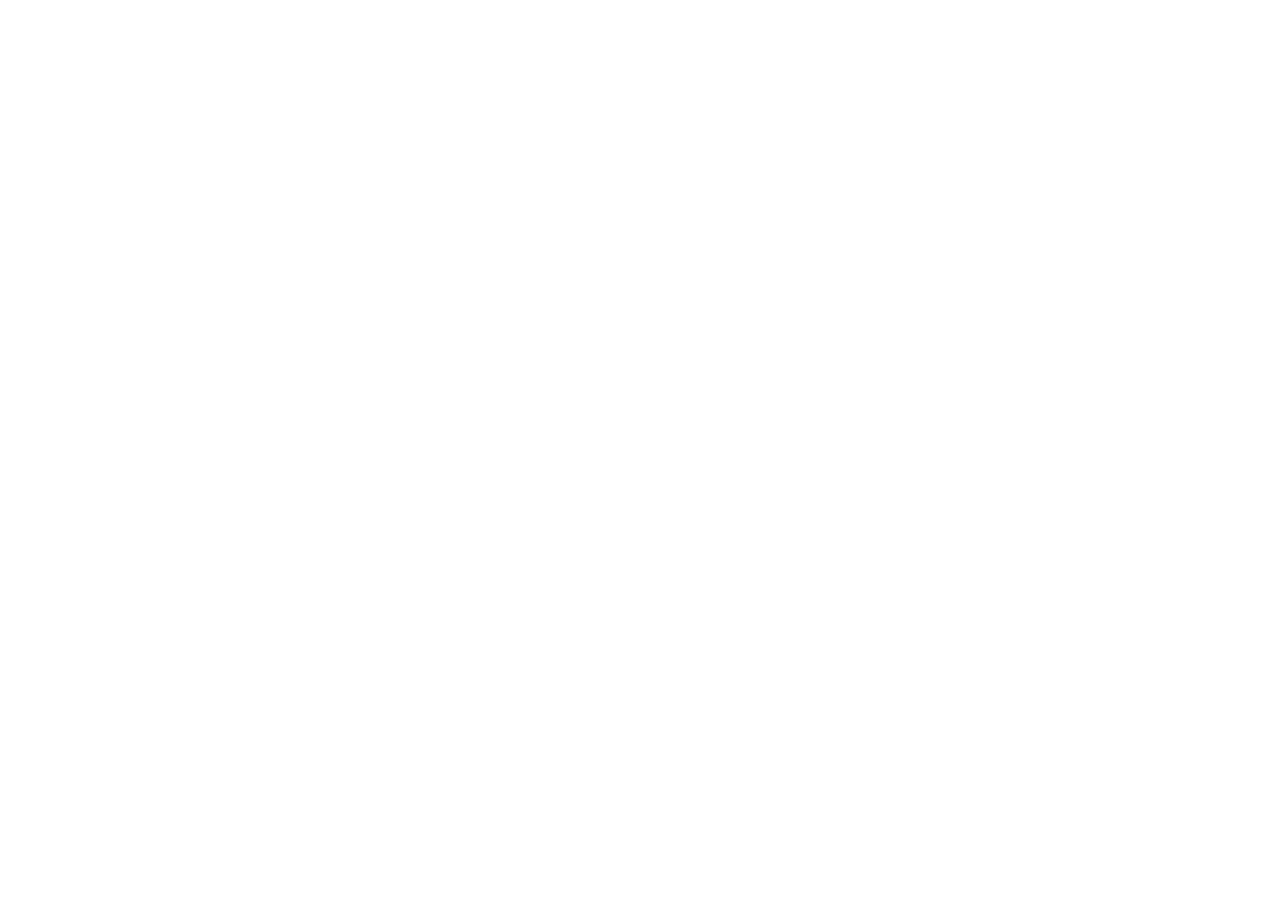
==== index.html @ 6e7ad574 "Inicio" ====
<!DOCTYPE html>
<html lang="en">
<head>
    <meta charset="UTF-8">
    <meta name="viewport" content="width=device-width, initial-scale=1.0">
    <meta http-equiv="X-UA-Compatible" content="ie=edge">
    <title>Floreria Pro</title>
    <link rel="stylesheet" href="estilos.css">
</head>
<body>
    
</body>
</html>
---- estilos.css ----
*, *::before, *::after{
    box-sizing: border-box;
}
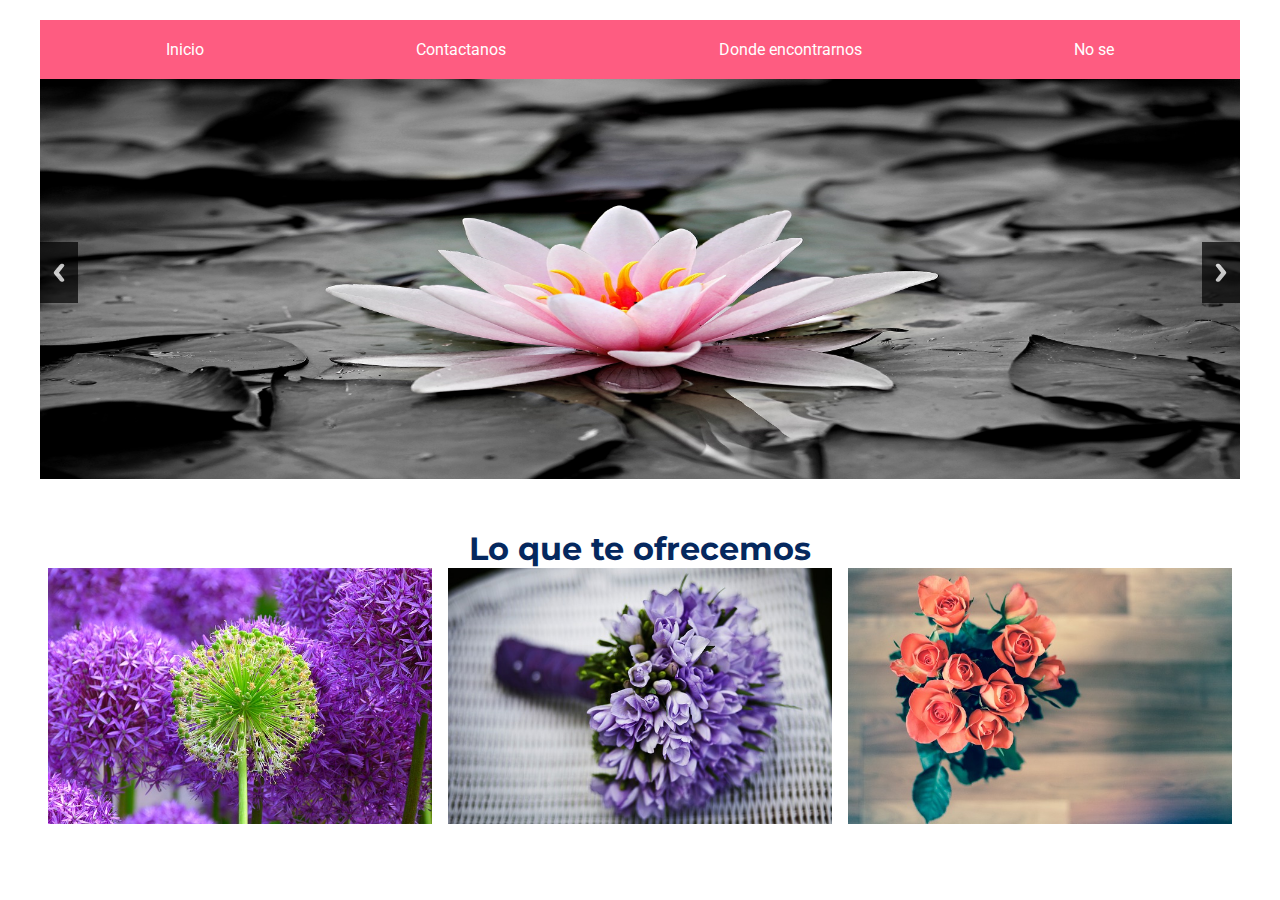
==== commit aaf19d42: "slide listo" ====
--- a/index.html
+++ b/index.html
@@ -5,9 +5,89 @@
     <meta name="viewport" content="width=device-width, initial-scale=1.0">
     <meta http-equiv="X-UA-Compatible" content="ie=edge">
     <title>Floreria Pro</title>
-    <link rel="stylesheet" href="estilos.css">
+    <link rel="stylesheet" href="./css/estilos.css">
+    <link rel="stylesheet" href="./css/responsiveslides.css">
+  <link rel="stylesheet" href="./css/demo.css">
+  <link href="https://fonts.googleapis.com/css?family=Montserrat|Roboto&display=swap" rel="stylesheet"> 
+  <script src="http://ajax.googleapis.com/ajax/libs/jquery/3.0.0/jquery.min.js"></script>
+  <script src="./js/responsiveslides.min.js"></script>
+  <script>
+    // You can also use "$(window).load(function() {"
+    $(function () {
+
+      // Slideshow 4
+      $("#slider4").responsiveSlides({
+        auto: false,
+        pager: false,
+        nav: true,
+        speed: 500,
+        maxwidth: 1200,
+        namespace: "callbacks",
+        before: function () {
+          $('.events').append("<li>before event fired.</li>");
+        },
+        after: function () {
+          $('.events').append("<li>after event fired.</li>");
+        }
+      });
+
+    });
+  </script>
+
 </head>
 <body>
+
+
+    <nav class="mi-menu">
+        <ul>
+            <li><a href="#"> Inicio </a></li>
+            <li><a href="#">Contactanos</a></li>
+            <li><a href="#">Donde encontrarnos</a></li>
+            <li><a href="#">No se</a></li>
+        </ul>
+    </nav>
+
+
+    <section class="slide-section">
+    <!-- Slideshow 4 -->
+        <div class="callbacks_container">
+            <ul class="rslides" id="slider4">
+            <li>
+                <img src="./images/1.jpg" alt="">
+                
+            </li>
+            <li>
+                <img src="./images/2.jpg" alt="">
+                
+            </li>
+            <li>
+                <img src="./images/3.jpg" alt="">
+                
+            </li>
+            </ul>
+        </div>
+
+    </section>
+
+    <section class="ofertas">
+        <h1>Lo que te ofrecemos</h1>
+        <div>
+            <figure>
+                <img src="./images/ofertas1.jpg" alt="rosados">
+            </figure>
+            <figure>
+                <img src="./images/ofertas2.jpg" alt="rosados2">
+            </figure>
+
+            <figure>
+                    <img src="./images/ofertas3.jpg" alt="rosados3">
+            </figure>
+        </div>
+
+    </section>
+
+    
+
     
 </body>
 </html>--- a/css/estilos.css
+++ b/css/estilos.css
@@ -0,0 +1,79 @@
+*, *::before, *::after{
+    box-sizing: border-box;
+}
+
+body{
+    max-width: 1200px;
+
+    padding: 0px;
+
+    font-family: 'Roboto', sans-serif;
+
+    
+
+
+
+}
+h1,h2,h3{
+    font-family: 'Montserrat', sans-serif;
+    color:#05285e;
+    text-align: center;
+    font-size: 2em;
+}
+
+nav.mi-menu{
+   max-width: 1200px; 
+   margin: auto;
+}
+
+nav.mi-menu ul{
+    margin: 0;
+    padding: 20px;
+    list-style: none;
+    display: flex;
+    flex-direction: row;
+    flex-wrap: nowrap;
+    justify-content: space-around;
+    background-color: #fe5c81;
+    color: white;
+    
+}
+
+nav.mi-menu a{
+    padding: 20px;
+    transition: 1s;
+    
+}
+
+nav.mi-menu a:hover{
+    background: white;
+    color: #05285e;;
+    border: 2px solid #05285e;
+}
+
+
+section.slide-section{
+    max-width: 1200px;
+    margin: auto;
+}
+
+section.ofertas{
+    max-width: 1200px;
+    margin:auto;
+    margin-top: 20px;
+}
+
+section.ofertas img{
+    width: 100%;
+}
+
+section.ofertas figure{
+    width: 32%;
+}
+section.ofertas div{
+    display: flex;
+    flex-direction: row;
+    flex-wrap: nowrap;
+    justify-content: space-around;
+}
+
--- a/css/responsiveslides.css
+++ b/css/responsiveslides.css
@@ -0,0 +1,33 @@
+/*! http://responsiveslides.com v1.55 by @viljamis */
+
+.rslides {
+  position: relative;
+  list-style: none;
+  overflow: hidden;
+  width: 100%;
+  padding: 0;
+  margin: 0;
+  }
+
+.rslides li {
+  -webkit-backface-visibility: hidden;
+  position: absolute;
+  display: none;
+  width: 100%;
+  left: 0;
+  top: 0;
+  }
+
+.rslides li:first-child {
+  position: relative;
+  display: block;
+  float: left;
+  }
+
+.rslides img {
+  display: block;
+  height: auto;
+  float: left;
+  width: 100%;
+  border: 0;
+  }
--- a/css/demo.css
+++ b/css/demo.css
@@ -0,0 +1,221 @@
+* {
+  margin: 0;
+  padding: 0;
+}
+
+
+body {
+  
+  
+  margin: 20px auto 0;
+
+
+  
+  }
+
+
+
+
+#wrapper {
+  padding: 20px;
+  }
+
+p,h3,h4,pre {
+  text-align: left;
+  max-width: 540px;
+  margin: 0 auto 20px;
+  }
+
+.rslides {
+  margin: 0 auto 40px;
+  }
+
+#slider2,
+#slider3 {
+  box-shadow: none;
+  -moz-box-shadow: none;
+  -webkit-box-shadow: none;
+  margin: 0 auto;
+  }
+
+.rslides_tabs {
+  list-style: none;
+  padding: 0;
+  background: rgba(0,0,0,.25);
+  box-shadow: 0 0 1px rgba(255,255,255,.3), inset 0 0 5px rgba(0,0,0,1.0);
+  -moz-box-shadow: 0 0 1px rgba(255,255,255,.3), inset 0 0 5px rgba(0,0,0,1.0);
+  -webkit-box-shadow: 0 0 1px rgba(255,255,255,.3), inset 0 0 5px rgba(0,0,0,1.0);
+  font-size: 18px;
+  list-style: none;
+  margin: 0 auto 50px;
+  max-width: 540px;
+  padding: 10px 0;
+  text-align: center;
+  width: 100%;
+  }
+
+.rslides_tabs li {
+  display: inline;
+  float: none;
+  margin-right: 1px;
+  }
+
+.rslides_tabs a {
+  width: auto;
+  line-height: 20px;
+  padding: 9px 20px;
+  height: auto;
+  background: transparent;
+  display: inline;
+  }
+
+.rslides_tabs li:first-child {
+  margin-left: 0;
+  }
+
+.rslides_tabs .rslides_here a {
+  background: rgba(255,255,255,.1);
+  color: #fff;
+  font-weight: bold;
+  }
+
+a {
+  color: #fff;
+  text-decoration: none;
+  }
+
+#download {
+  background: #333;
+  background: rgba(255,255,255,.1);
+  border: 1px solid rgba(255,255,255,.1);
+  border-radius: 5px;
+  -moz-border-radius: 5px;
+  -webkit-border-radius: 5px;
+  display: block;
+  font-size: 20px;
+  font-weight: bold;
+  margin: 60px auto;
+  max-width: 500px;
+  padding: 20px;
+  }
+
+#download:hover {
+  background: rgba(255,255,255,.15);
+  }
+
+.footer {
+  font-size: 11px;
+  }
+
+/* Callback example */
+
+h3 {
+  font: 20px/30px "Helvetica Neue", Helvetica, Arial, sans-serif;
+  text-align: center;
+  color: white;
+  }
+
+.events {
+  list-style: none;
+  }
+
+.callbacks_container {
+  margin-bottom: 50px;
+  position: relative;
+  float: left;
+  width: 100%;
+  }
+
+.callbacks {
+  position: relative;
+  list-style: none;
+  overflow: hidden;
+  width: 100%;
+  padding: 0;
+  margin: 0;
+  }
+
+.callbacks li {
+  position: absolute;
+  width: 100%;
+  left: 0;
+  top: 0;
+  }
+
+.callbacks img {
+  display: block;
+  position: relative;
+  z-index: 1;
+  height: 400px;
+  width: 1200px;
+  border: 0;
+  }
+
+.callbacks .caption {
+  display: block;
+  position: absolute;
+  z-index: 2;
+  font-size: 20px;
+  text-shadow: none;
+  color: #fff;
+  background: #000;
+  background: rgba(0,0,0, .8);
+  left: 0;
+  right: 0;
+  bottom: 0;
+  padding: 10px 20px;
+  margin: 0;
+  max-width: none;
+  }
+
+.callbacks_nav {
+  position: absolute;
+  -webkit-tap-highlight-color: rgba(0,0,0,0);
+  top: 52%;
+  left: 0;
+  opacity: 0.7;
+  z-index: 3;
+  text-indent: -9999px;
+  overflow: hidden;
+  text-decoration: none;
+  height: 61px;
+  width: 38px;
+  background: transparent url("../themes/themes.gif") no-repeat left top;
+  margin-top: -45px;
+  }
+
+.callbacks_nav:active {
+  opacity: 1.0;
+  }
+
+.callbacks_nav.next {
+  left: auto;
+  background-position: right top;
+  right: 0;
+  }
+
+#slider3-pager a {
+  display: inline-block;
+}
+
+#slider3-pager img {
+  float: left;
+}
+
+#slider3-pager .rslides_here a {
+  background: transparent;
+  box-shadow: 0 0 0 2px #666;
+}
+
+#slider3-pager a {
+  padding: 0;
+}
+
+@media screen and (max-width: 600px) {
+  h1 {
+    font: 24px/50px "Helvetica Neue", Helvetica, Arial, sans-serif;
+    }
+  .callbacks_nav {
+    top: 47%;
+    }
+  }
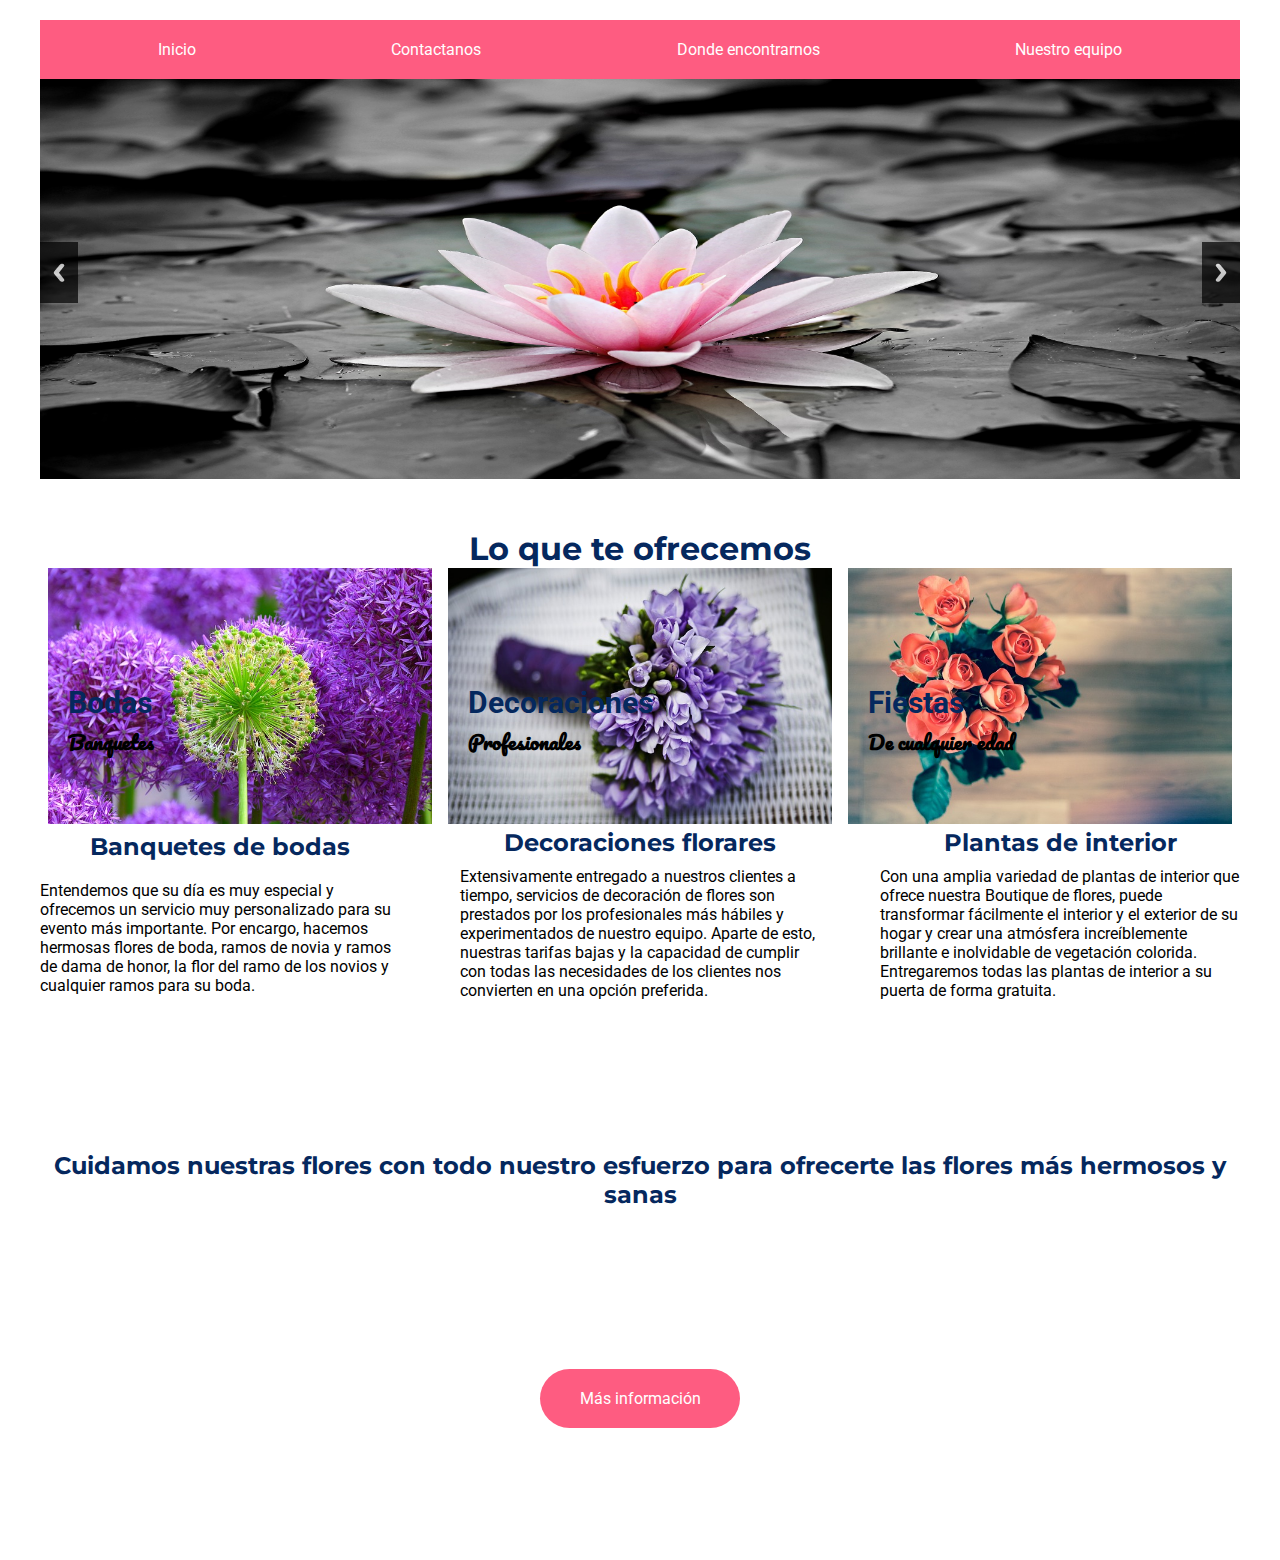
==== commit 05e88f64: "parallax" ====
--- a/index.html
+++ b/index.html
@@ -9,6 +9,8 @@
     <link rel="stylesheet" href="./css/responsiveslides.css">
   <link rel="stylesheet" href="./css/demo.css">
   <link href="https://fonts.googleapis.com/css?family=Montserrat|Roboto&display=swap" rel="stylesheet"> 
+  <link href="https://fonts.googleapis.com/css?family=Pacifico&display=swap" rel="stylesheet">
+  <link rel='stylesheet' href='https://use.fontawesome.com/releases/v5.8.1/css/all.css' integrity='sha384-50oBUHEmvpQ+1lW4y57PTFmhCaXp0ML5d60M1M7uH2+nqUivzIebhndOJK28anvf' crossorigin='anonymous'> 
   <script src="http://ajax.googleapis.com/ajax/libs/jquery/3.0.0/jquery.min.js"></script>
   <script src="./js/responsiveslides.min.js"></script>
   <script>
@@ -43,7 +45,7 @@
             <li><a href="#"> Inicio </a></li>
             <li><a href="#">Contactanos</a></li>
             <li><a href="#">Donde encontrarnos</a></li>
-            <li><a href="#">No se</a></li>
+            <li><a href="#">Nuestro equipo</a></li>
         </ul>
     </nav>
 
@@ -71,19 +73,55 @@
 
     <section class="ofertas">
         <h1>Lo que te ofrecemos</h1>
+        <i class="fab fa-pagelines fa-2x"></i>
         <div>
             <figure>
                 <img src="./images/ofertas1.jpg" alt="rosados">
+
+                <h2 class="titulo">Bodas</h2>
+                <h2 class="subtitulo">Banquetes</h2>
             </figure>
             <figure>
                 <img src="./images/ofertas2.jpg" alt="rosados2">
+                <h2 class="titulo">Decoraciones</h2>
+                <h2 class="subtitulo">Profesionales</h2>
             </figure>
 
             <figure>
                     <img src="./images/ofertas3.jpg" alt="rosados3">
+                    <h2 class="titulo">Fiestas</h2>
+                    <h2 class="subtitulo">De cualquier edad</h2>
             </figure>
         </div>
 
+    </section>
+
+    <section class="texto-fotos">
+
+        <div>
+            <h2>Banquetes de bodas</h2>
+            <p>Entendemos que su día es muy especial y ofrecemos un servicio muy personalizado para su evento más importante. Por encargo, hacemos hermosas flores de boda, ramos de novia y ramos de dama de honor, la flor del ramo de los novios y cualquier ramos para su boda.</p>
+        </div>
+        <div>
+            <h2>Decoraciones florares</h2>
+            <p>Extensivamente entregado a nuestros clientes a tiempo, servicios de decoración de flores son prestados por los profesionales más hábiles y experimentados de nuestro equipo. Aparte de esto, nuestras tarifas bajas y la capacidad de cumplir con todas las necesidades de los clientes nos convierten en una opción preferida.</p>
+        </div>
+        <div>
+            <h2>Plantas de interior</h2>
+            <p>
+            Con una amplia variedad de plantas de interior que ofrece nuestra Boutique de flores, puede transformar fácilmente el interior y el exterior de su hogar y crear una atmósfera increíblemente brillante e inolvidable de vegetación colorida. Entregaremos todas las plantas de interior a su puerta de forma gratuita.</p>
+        </div>
+    </section>
+
+    <section id="parallaxs">
+        
+            <div>
+                
+                <h2>Cuidamos nuestras flores con todo nuestro esfuerzo para ofrecerte las flores más hermosos y sanas</h2>
+
+                <a href="#" class="boton">Más información</a>
+            </div>
+    
     </section>
 
     
--- a/css/estilos.css
+++ b/css/estilos.css
@@ -3,7 +3,7 @@
 }
 
 body{
-    max-width: 1200px;
+    
 
     padding: 0px;
 
@@ -18,7 +18,7 @@
     font-family: 'Montserrat', sans-serif;
     color:#05285e;
     text-align: center;
-    font-size: 2em;
+    
 }
 
 nav.mi-menu{
@@ -65,10 +65,19 @@
 
 section.ofertas img{
     width: 100%;
+    transition: 1s;
 }
 
 section.ofertas figure{
     width: 32%;
+    position: relative;
+    overflow: hidden;
+    
+}
+
+section.ofertas img:hover{
+
+    transform: scale(1.5);
 }
 section.ofertas div{
     display: flex;
@@ -76,4 +85,96 @@
     flex-wrap: nowrap;
     justify-content: space-around;
 }
+section.ofertas h2{
+    font-size: 16px;
+    font-family: 'Pacifico', cursive;
+    color: #58a9dd;
+    
+    
+}
 
+section.ofertas h2.titulo{
+    font-size: 30px;
+    position: absolute;
+    left: 20px;
+    top: 45%;
+    color: #05285e;
+    font-family: 'Roboto', sans-serif;
+
+    
+}
+section.ofertas h2.subtitulo{
+    font-size: 20px;
+    position: absolute;
+    left: 20px;
+    top: 60%;
+    color: black;
+    
+}
+
+section.texto-fotos{
+    max-width: 1200px;
+    margin: auto;
+    display: flex;
+    flex-direction: row;
+    justify-content: space-between;
+}
+section.texto-fotos > *{
+    width: 30%;
+}
+
+section.texto-fotos div{
+
+    display: flex;
+    flex-direction: column;
+    flex-wrap: nowrap;
+    justify-content: space-around;
+}
+h2{
+    margin-bottom: 10px;
+}
+i{
+    color:green;
+    position: relative;
+    left: 48%;
+    margin-bottom: 10px;
+}
+
+#parallaxs{
+    height: 540px;
+    display: flex;
+    justify-content: center;
+    align-items: center;
+    background-image: url("../images/parallax1.jpg");
+    /*
+    background-position: 0px 0px;
+    El eje x es el primer valor, el segundo es el eje y
+    */
+    background-attachment: fixed;
+}
+
+#parallaxs div{
+
+  
+    margin: auto;
+    padding: 15px;
+    display: flex;
+    flex-direction: column;
+    justify-content: center;
+    align-content: center;
+    align-items: center;
+    
+}
+
+a.boton{
+    display: inline-block;
+    text-align: center;
+    background: #fe5c81;
+    width: 200px;
+    border-radius: 65px;
+    color:white;
+    padding: 20px 30px; 
+    margin-top: 150px;
+}
+
+
--- a/css/demo.css
+++ b/css/demo.css
@@ -20,7 +20,7 @@
   padding: 20px;
   }
 
-p,h3,h4,pre {
+p,pre {
   text-align: left;
   max-width: 540px;
   margin: 0 auto 20px;
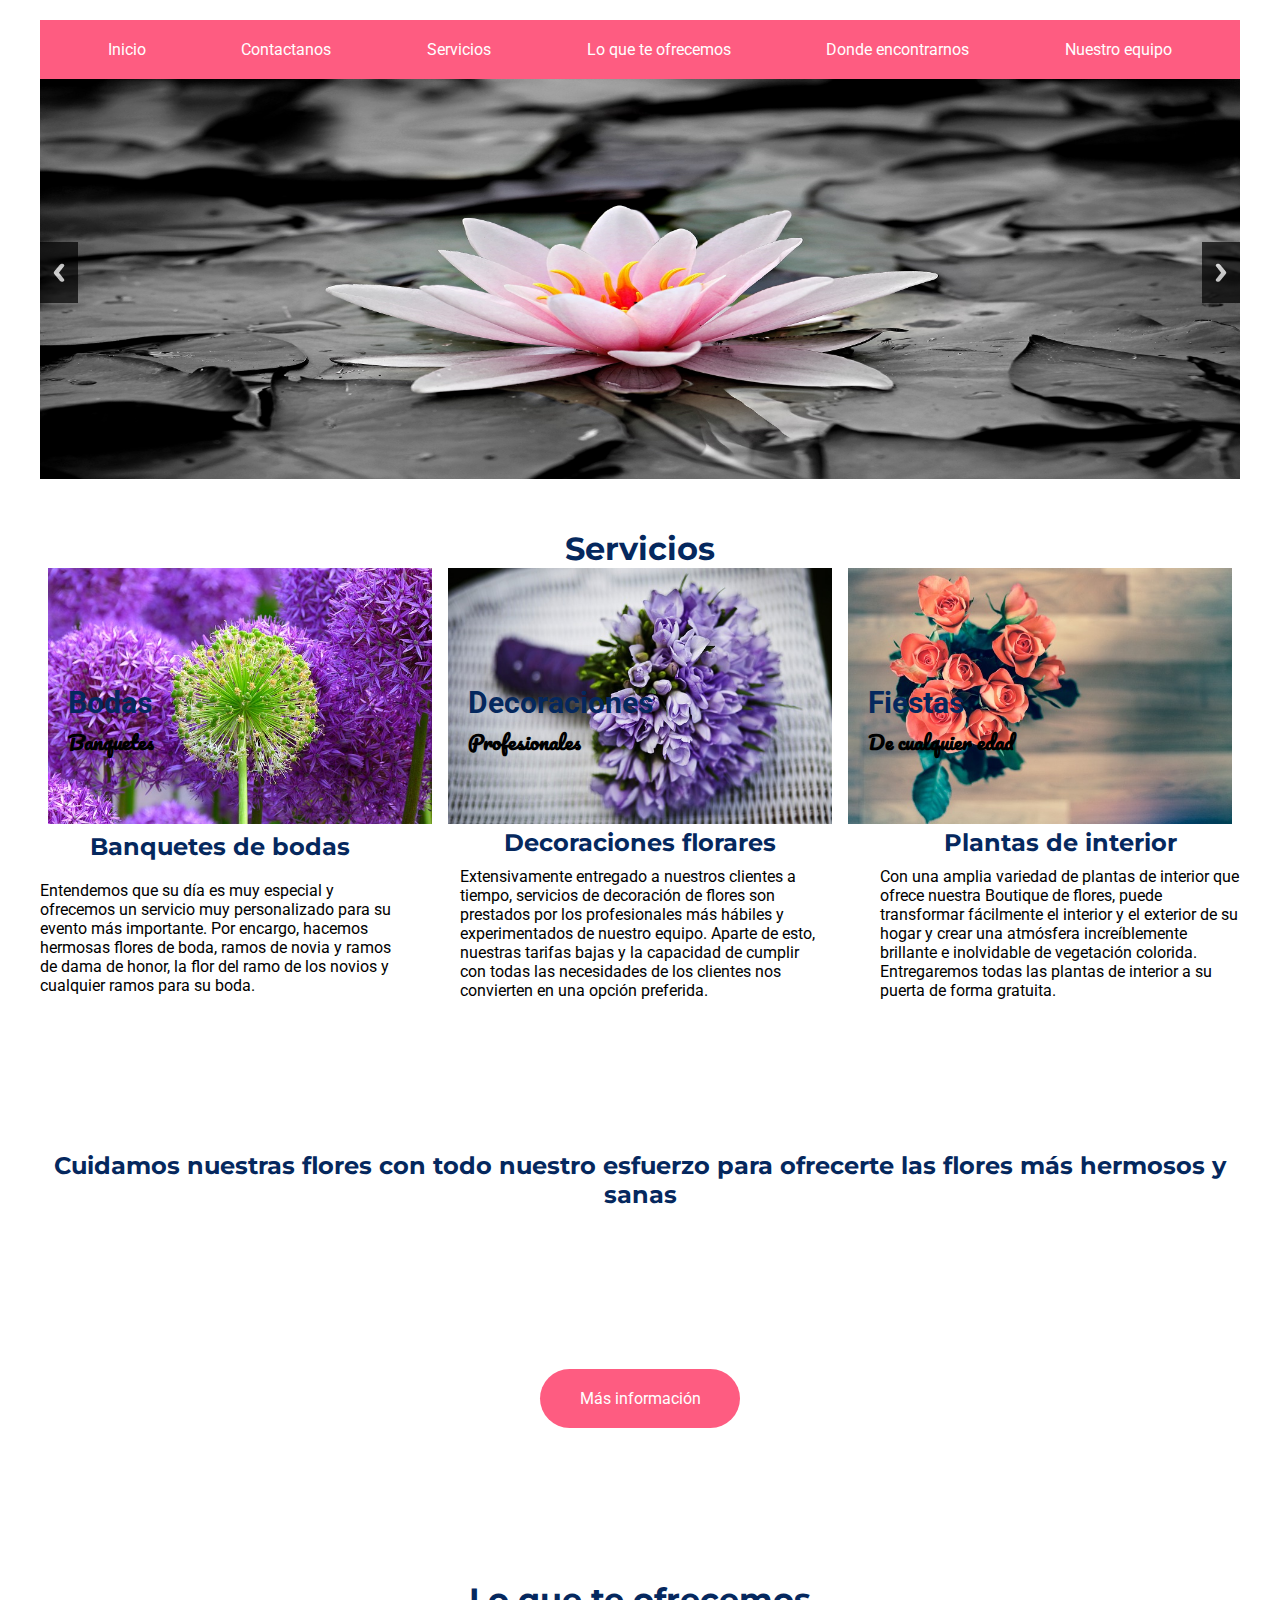
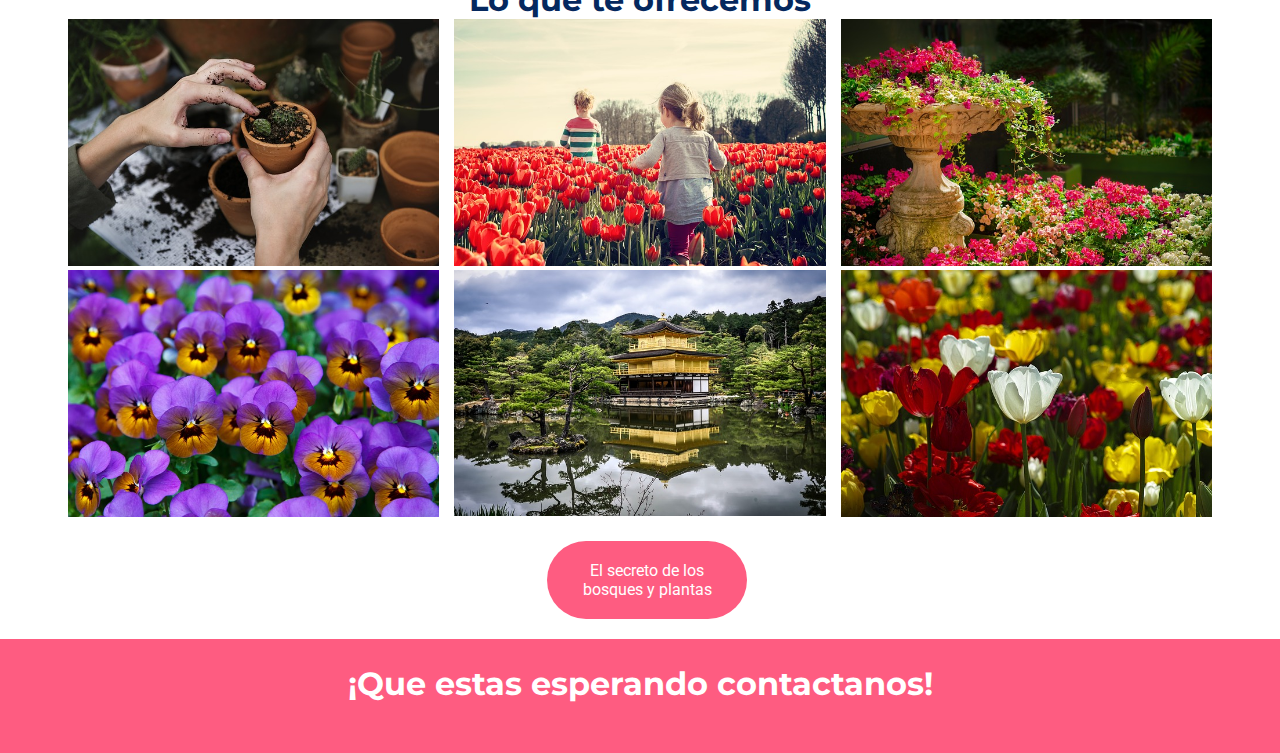
==== commit e57e66f6: "Listo para correo" ====
--- a/index.html
+++ b/index.html
@@ -40,12 +40,21 @@
 <body>
 
 
-    <nav class="mi-menu">
+    <nav class="mi-menu" id="menu">
+            <a href='#' id='oculto'>
+                
+                <span class="fa-stack fa-2x">
+                        <i class="fa fa-circle fa-stack-2x circulo" ></i>
+                        <i class="fas fa-bars fa-stack-1x"></i>
+                </span>
+            </a>
         <ul>
-            <li><a href="#"> Inicio </a></li>
-            <li><a href="#">Contactanos</a></li>
-            <li><a href="#">Donde encontrarnos</a></li>
-            <li><a href="#">Nuestro equipo</a></li>
+            <li><a href="index.html" > Inicio </a></li>
+            <li><a href="contacto.html">Contactanos</a></li>
+            <li><a href="#service" class="btn_ancla">Servicios</a></li>
+            <li><a href="#ofert" class="btn_ancla">Lo que te ofrecemos</a></li>
+            <li><a href="ubicacion.html">Donde encontrarnos</a></li>
+            <li><a href="equipo-per.html">Nuestro equipo</a></li>
         </ul>
     </nav>
 
@@ -71,9 +80,9 @@
 
     </section>
 
-    <section class="ofertas">
-        <h1>Lo que te ofrecemos</h1>
-        <i class="fab fa-pagelines fa-2x"></i>
+    <section class="ofertas" id="service">
+        <h1>Servicios</h1>
+        <i class="fab fa-pagelines fa-2x face fa-stack-1x"></i>
         <div>
             <figure>
                 <img src="./images/ofertas1.jpg" alt="rosados">
@@ -124,8 +133,151 @@
     
     </section>
 
-    
-
-    
+
+    <section class="job" id="ofert">
+
+        <h1>Lo que te ofrecemos</h1>
+        <i class="fas fa-tree fa-2x face"></i>
+
+        <div class="trabajos">
+
+            <figure class="fotos-inicio">
+                <img src="./images/prod1.jpg" alt="">
+                <figcaption>
+                    <h1>Nuestras plantas exoticas</h1>
+                    <p>Para el desierto o para tu jardin</p>
+                </figcaption>
+            </figure>
+            <figure class="fotos-inicio">
+                <img src="./images/prod2.jpg" alt="">
+                <figcaption>
+                    <h1>Plantaciones de flores</h1>
+                    <p>Un lugar ideal para trabajar</p>
+                </figcaption>
+            </figure>
+            <figure class="fotos-inicio">
+                <img src="./images/prod3.jpg" alt="">
+                <figcaption>
+                    <h1>Jardines</h1>
+                    <p>Que jamas podras olvidar</p>
+                </figcaption>
+            </figure>
+
+            <figure class="fotos-inicio">
+                <img src="./images/prod4.jpg" alt="">
+                <figcaption>
+                    <h1>Flores raras y hermosas</h1>
+                    <p>Nosotros tenemos todo para esa persona especial</p>
+                </figcaption>
+            </figure>
+
+            <figure class="fotos-inicio">
+                <img src="./images/prod8.jpg" alt="">
+                <figcaption>
+                    <h1>Tenemos plantas en todos los lugares</h1>
+                    <p>Hasta en los que no te imaginas</p>
+                </figcaption>
+            </figure>
+
+            <figure class="fotos-inicio">
+                <img src="./images/prod7.jpg" alt="">
+                <figcaption>
+                    <h1>Tulipanes</h1>
+                    <p>¿Que color buscas?</p>
+                </figcaption>
+            </figure>
+
+        </div>
+
+        <a href="#" class="boton" id="Btn">El secreto de los bosques y plantas</a>
+
+    </section>
+
+
+    <footer>
+
+        <h1>¡Que estas esperando contactanos!</h1>
+        <div>        
+            <a href="#"><i class="fab fa-facebook-f fa-2x footer face"></i></a>
+            <a><i class="fab fa-twitter fa-2x footer face"></i></a>
+            <a><i class="fab fa-google fa-2x footer face"></i></a>
+        </div>
+
+    </footer>
+
+    
+
+    <script>
+    
+        $(function(){
+
+            var btn_movil = $('#oculto'), mi_menu = $('nav').find('ul');
+            btn_movil.on('click', function(e){
+                e.preventDefault();
+                mi_menu.toggleClass('open-menu');
+            })
+        });
+
+        $(document).ready(function(){
+            $('.ir-arriba').click(function(){
+                $('body, html').animate({
+                    scrollTop:'0px'
+                }, 1000);
+            });
+        })
+
+        $(function(){
+            $(".btn_ancla").click(function(e){
+                e.preventDefault();
+                var ancla = $(this).attr("href");
+                $('html, body').animate({
+                    scrollTop: $(ancla).offset().top
+                }, 1000 );
+
+                $('#menu').find('ul').toggleClass('open-menu');
+            });
+        })
+
+
+    
+    </script>
+
+
+
+
+    <div id="lamascara" class="mascara">
+        <div class="contenido">
+          <span class="cerrar">&times;</span>
+          <h1>El secreto de las plantas</h1>
+          <iframe width="390" height="315" src="https://www.youtube.com/embed/Un2yBgIAxYs" frameborder="0" allow="accelerometer; autoplay; encrypted-media; gyroscope; picture-in-picture" allowfullscreen></iframe>
+          
+        </div>
+    </div>
+
+    
+
+    <script>
+
+        // FUNCION PARA VENTANA MODAL
+        
+        var mascara = document.getElementById('lamascara');
+        var btn = document.getElementById("Btn");
+        var cerrar = document.getElementsByClassName("cerrar")[0];
+         
+        btn.onclick = function() {
+            mascara.style.display = "block";
+        }
+        cerrar.onclick = function() {
+            mascara.style.display = "none";
+        }
+        window.onclick = function(event) {
+            if (event.target == mascara) {
+                mascara.style.display = "none";
+            }
+        }
+    </script>
+
+<i class="ir-arriba fas fa-arrow-circle-up fa-3x"></i>
+
 </body>
 </html>--- a/css/estilos.css
+++ b/css/estilos.css
@@ -21,12 +21,14 @@
     
 }
 
+
+
 nav.mi-menu{
    max-width: 1200px; 
    margin: auto;
 }
 
-nav.mi-menu ul{
+ul{
     margin: 0;
     padding: 20px;
     list-style: none;
@@ -40,16 +42,28 @@
 }
 
 nav.mi-menu a{
-    padding: 20px;
+    padding: 8px;
     transition: 1s;
-    
+    color:white;
+    
+}
+a{
+    text-decoration: none;
 }
 
 nav.mi-menu a:hover{
+   
     background: white;
     color: #05285e;;
     border: 2px solid #05285e;
 }
+
+a#oculto{
+
+    border: none;
+}
+
+
 
 
 section.slide-section{
@@ -138,6 +152,7 @@
     position: relative;
     left: 48%;
     margin-bottom: 10px;
+    
 }
 
 #parallaxs{
@@ -146,11 +161,13 @@
     justify-content: center;
     align-items: center;
     background-image: url("../images/parallax1.jpg");
+    
     /*
     background-position: 0px 0px;
     El eje x es el primer valor, el segundo es el eje y
     */
     background-attachment: fixed;
+    
 }
 
 #parallaxs div{
@@ -175,6 +192,457 @@
     color:white;
     padding: 20px 30px; 
     margin-top: 150px;
-}
-
-
+    transition: .4s;
+    
+}
+
+a.boton:hover{
+
+    background: white;
+    color: #05285e;
+    border: 2px solid #05285e;
+}
+
+section.job{
+    padding: 20px;
+    max-width: 1200px;
+    margin: auto;
+}
+
+section.job img{
+    width: 100%;
+    transition: 1s;
+}
+
+section.job figure{
+    width: 32%;
+    position: relative;
+    overflow: hidden;   
+}
+
+section.job div.trabajos{
+    display: flex;
+    flex-direction: row;
+    flex-wrap: wrap;
+    justify-content: space-around;
+}
+
+/*Efectos de texto sobre fotos*/
+.fotos-inicio{
+    position: relative;
+    overflow: hidden;
+}
+figcaption{
+    width: 100%;
+    height: 100%;
+    opacity: 0;
+    background-color: rgba(255, 255, 255,.7);
+    color: black;
+    display: flex;
+    flex-direction: column;
+    justify-content: center;
+    align-items: center;
+    position: absolute;
+    top:100%;
+    left: 0;
+    font-size: 20px;
+    font-family: helvetica;
+    transition:  all 1s;
+}
+.fotos-inicio:hover figcaption{
+    opacity: 1;
+    top:0;
+}
+
+figcaption h1{
+    color: #fe5c81;
+}
+
+figcaption p{
+    text-align: center;
+}
+
+section.job a{
+    margin-left: 42%;
+    margin-top: 20px;
+}
+
+/*MODAL-----*/
+
+.mascara {
+    display: none; 
+    position: fixed; 
+    z-index: 1; 
+    padding-top: 100px; 
+    left: 0;
+    top: 0;
+    width: 100%; 
+    height: 100%; 
+    overflow: auto; 
+    background-color: rgb(0,0,0); 
+    background-color: rgba(0,0,0,0.8); 
+  }
+
+  .contenido {
+    background-color: #fefefe;
+    margin: auto;
+    padding: 10px;
+    border: 1px solid #888;
+    width: 50%;
+  }
+
+  .cerrar {
+    color: #aaaaaa;
+    float: right;
+    font-size: 28px;
+    font-weight: bold;
+  }
+
+  .cerrar:hover,
+.cerrar:focus {
+  color: #000;
+  text-decoration: none;
+  cursor: pointer;
+}
+#lamascara{
+    z-index: 10;
+}
+
+
+/*Fin modal*/
+
+
+footer{
+    background-color:#fe5c81;
+    padding: 25px;
+    padding-bottom:0px; 
+    
+}
+footer h1{
+    color:white;
+}
+
+footer div{
+    padding: 25px 5px;
+    display: flex;
+    flex-direction: row;
+    flex-wrap: nowrap;
+    justify-content: space-around;
+}
+i.footer{
+    color: wheat;
+}
+
+.face{
+    color: gray;
+    transform: rotate(0);
+    transition: all 1s;
+}
+.face:hover{
+    color: #ff0080;
+    transform: rotateY(360deg);
+}
+
+i.circulo{
+    color: #fe5c81;    
+}
+
+i.form{
+    color: white;
+}
+
+section.contacto{
+    max-width: 1200px;
+    margin: auto;
+    padding: 30px;
+}
+
+section.contacto p{
+    margin-top:5px; 
+}
+
+section.contacto div.contenedor{
+
+    display: flex;
+    flex-direction: row;
+    flex-wrap: nowrap;
+    
+}
+
+div.contenedor-de-papa{
+    padding: 40px;
+    display: flex;
+    flex-direction: column;
+    justify-content: space-around;
+    height: 450px;
+    width: 30%;
+}
+
+section.contacto > div{
+    
+    display: flex;
+    flex-direction: row;
+}
+
+form{
+    display: flex;
+    flex-direction: column;
+    width: 450px;
+    justify-content: space-around;
+    width: 65%;
+}
+
+input{
+
+    padding: 10px;
+    border-radius: 65px;
+    border: 1px solid #fe5c81;
+}
+textarea{
+    padding: 10px;
+    border-radius: 30px;
+    border: 1px solid #fe5c81; 
+}
+
+input.envio{
+    background: #fe5c81;
+    color: white;
+    transition: 1s;
+    border: 1px solid #fe5c81; 
+}
+
+input.envio:hover{
+
+    background: white;
+    color: #05285e;
+    border: 1px solid #05285e;
+}
+
+section.ubicacion{
+
+    max-width: 1200px;
+    margin: auto;
+    display: flex;
+    flex-direction: column;
+    justify-content: center;
+    align-content: center;
+    align-items: center;
+    padding: 30px;
+}
+
+/*galeria estilos*/
+
+
+
+    
+    .imgsize{
+        width: 100%;
+        height: 200px;
+    }
+
+    section.instalaciones a{
+        width: 25%;
+        
+    }
+    
+    
+    
+    a img{
+        border: 4px white solid;
+    }
+    
+    a img:hover{
+        border: 4px #fe5c81 solid;
+    }
+    
+    a img{
+        border-radius: 5px;
+    }
+
+section.instalaciones{
+    max-width: 1200px;
+    margin: auto;
+    padding: 40px;
+}
+
+section.instalaciones div{
+
+    display: flex;
+    flex-direction: row;
+    flex-wrap: wrap;
+}
+
+#oculto{
+    display: none;
+}
+
+.open-menu{
+
+    left: 0;
+    
+}
+
+.ir-arriba {
+
+    display: block;
+    position: fixed;
+    /*cursor: pointer nos permite convertir un objeto html en un objeto clickeable*/
+    cursor: pointer;
+    bottom: 0px;
+    left:1280px;
+    z-index: 10;
+    color: #05285e;
+}
+
+.ir-arriba:hover{
+    color: #800000;
+}
+
+
+
+
+
+/*galeria estilos*/
+
+
+@media screen and (max-width:414px){
+
+    body{
+        max-width: 414px;
+    }
+
+    ul{
+        padding: 10px;
+        width: 100%;
+        background-color: #fe5c81;
+        flex-direction: column;
+        align-items: center;
+        justify-content: space-around;
+        text-align: center;
+        position: absolute;
+        left: -105%;
+        top: 120px;
+        height: 260px;
+        transition: .5s;
+        z-index: 30;
+        
+    }
+
+    
+    nav{
+        padding: 10px;
+    }
+
+    #oculto{
+        display: flex;
+        color:white;
+        justify-content: center;
+        align-items: center;
+        text-decoration: none;
+        display: inline-block;
+        
+
+    }
+    i.fa-bars{
+        color: white;
+    }
+
+    .ir-arriba {
+
+        display: block;
+        position: fixed;
+        /*cursor: pointer nos permite convertir un objeto html en un objeto clickeable*/
+        cursor: pointer;
+        bottom: 0px;
+        left:360px;
+        z-index: 50;
+        color: #05285e;
+    }
+
+    section.ofertas{
+
+        width: 100%;
+        
+
+    }
+    section.ofertas div{
+
+        width: 100%;
+        flex-direction: column;
+        padding: 40px;
+
+    }
+    section.ofertas figure{
+        width: 100%;
+        
+        
+    }
+    section.texto-fotos{
+        display: none;
+    }
+
+    section.job{
+        width: 100%;
+    }
+
+    section.job div.trabajos{
+        flex-direction: column;
+    }
+    section.job figure{
+        width: 100%; 
+    }
+    .fotos-inicio figcaption{
+        opacity: 1;
+        top:0;
+    }
+
+    .contenido {
+        
+        width: 100%;
+      }
+    
+      section.job a{
+        margin-left: 25%;
+        margin-top: 20px;
+    }
+
+    section.instalaciones{
+
+        width: 100%;
+    }
+    section.instalaciones a{
+        width: 100%;
+        
+    }
+    
+    iframe{
+        width: 414px;
+    }
+    div.contenedor-de-papa{
+        padding: 40px;
+        display: flex;
+        flex-direction: column;
+        justify-content: space-around;
+        height: 450px;
+        width: 100%;
+    }
+    
+    section.contacto > div{
+        
+        display: flex;
+        flex-direction: column;
+    }
+    form{
+        
+        height: 400px;
+        width: 100%;
+    }
+
+
+    
+}
+
+
+
+
+
